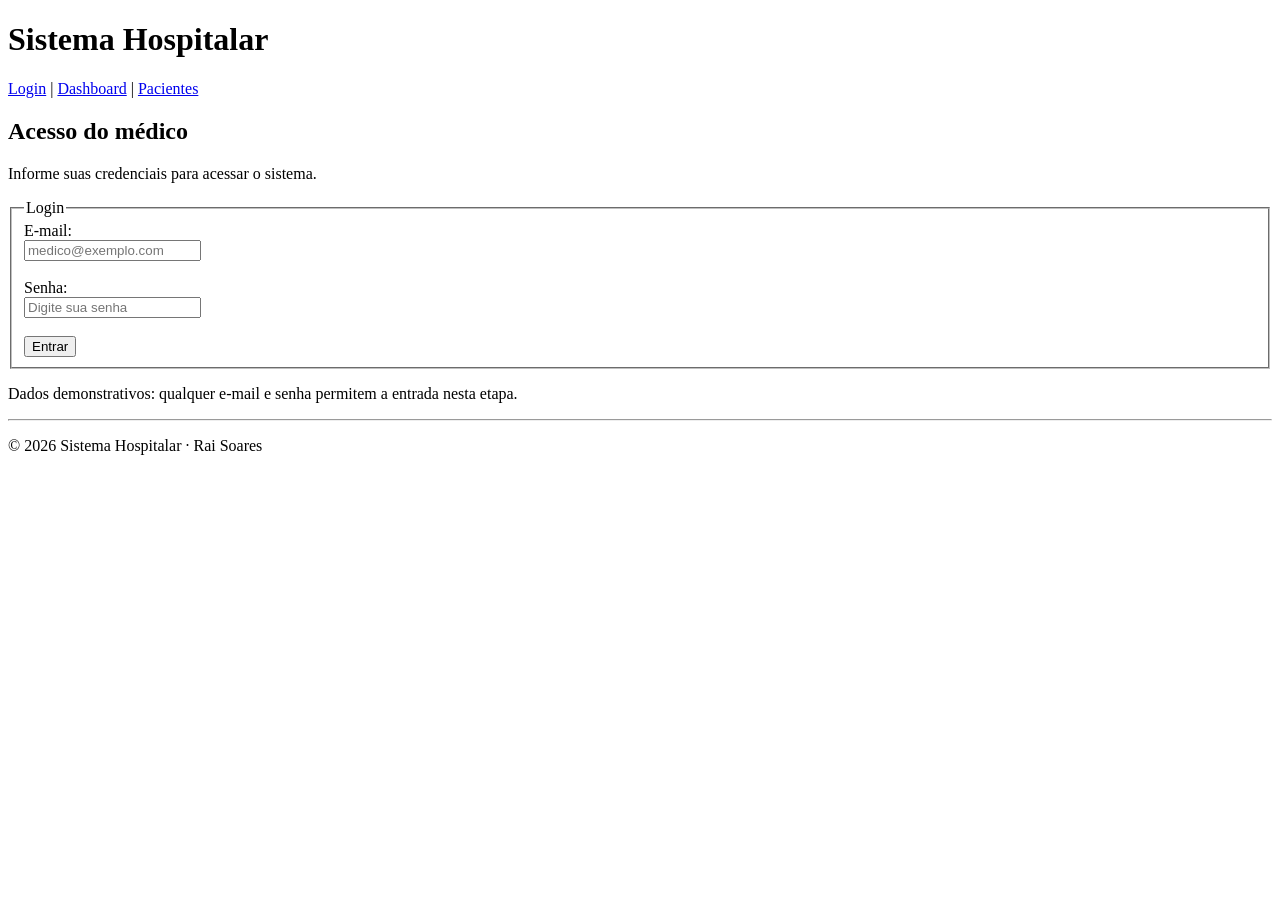
==== index.html @ 8c27e959 "(chore): Adição dos arquivos HTML do projeto." ====
<!DOCTYPE html>
<html lang="pt-br">
<head>
    <meta charset="UTF-8">
    <meta name="author" content="Rai Soares">
    <meta name="description" content="Tela de acesso ao Sistema Hospitalar, destinada ao médico.">
    <meta name="viewport" content="width=device-width, initial-scale=1.0">
    <title>Login | Sistema Hospitalar</title>
</head>
<body>
    <header>
        <h1>Sistema Hospitalar</h1>
        <nav>
            <a href="index.html">Login</a> |
            <a href="html/dashboard.html">Dashboard</a> |
            <a href="html/pacientes.html">Pacientes</a>
        </nav>
    </header>

    <main>
        <section>
            <h2>Acesso do médico</h2>
            <p>Informe suas credenciais para acessar o sistema.</p>

            <form>
                <fieldset>
                    <legend>Login</legend>

                    <label for="email">E-mail:</label><br>
                    <input type="email" id="email" name="email" placeholder="medico@exemplo.com" required><br><br>

                    <label for="senha">Senha:</label><br>
                    <input type="password" id="senha" name="senha" placeholder="Digite sua senha" required><br><br>

                    <input type="submit" value="Entrar">
                </fieldset>
            </form>
        </section>

        <aside>
            <p>Dados demonstrativos: qualquer e-mail e senha permitem a entrada nesta etapa.</p>
        </aside>
    </main>

    <footer>
        <hr>
        <p>&copy; 2026 Sistema Hospitalar &middot; Rai Soares</p>
    </footer>
</body>
</html>
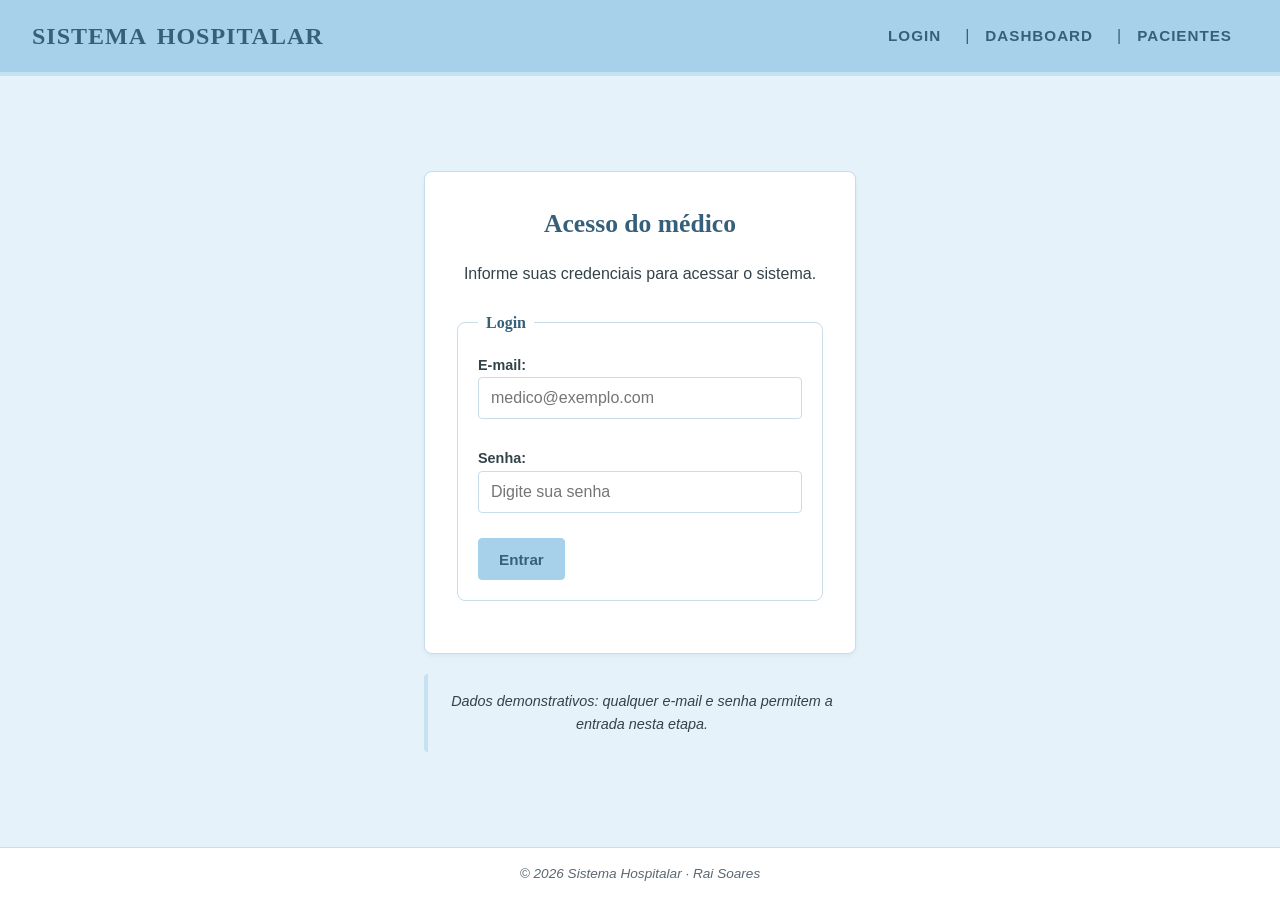
==== commit 19998f22: "(style): Implementa estilização e vincula CSS às páginas HTML." ====
--- a/index.html
+++ b/index.html
@@ -5,6 +5,8 @@
     <meta name="author" content="Rai Soares">
     <meta name="description" content="Tela de acesso ao Sistema Hospitalar, destinada ao médico.">
     <meta name="viewport" content="width=device-width, initial-scale=1.0">
+    <link rel="stylesheet" href="css/global.css">
+    <link rel="stylesheet" href="css/login.css">
     <title>Login | Sistema Hospitalar</title>
 </head>
 <body>
--- a/css/global.css
+++ b/css/global.css
@@ -0,0 +1,407 @@
+:root {
+    --cor-primaria: #a7d1eb;
+    --cor-primaria-escura: #4d7895;
+    --cor-primaria-texto: #365f7a;
+    --cor-secundaria: #c5e1f2;
+    --cor-texto: #34434a;
+    --cor-fundo: #f2f8fc;
+    --cor-destaque: #e5f2fa;
+    --cor-borda: #c8dce9;
+    --cor-perigo: #c0392b;
+    --cor-perigo-escura: #96281b;
+    --fonte-principal: Arial, sans-serif;
+    --fonte-titulo: Georgia, "Times New Roman", serif;
+}
+
+* {
+    box-sizing: border-box;
+    margin: 0;
+    padding: 0;
+}
+
+body {
+    display: flex;
+    flex-direction: column;
+    min-height: 100vh;
+    font-family: var(--fonte-principal);
+    font-size: 1rem;
+    line-height: 1.6;
+    color: var(--cor-texto);
+    background-color: var(--cor-fundo);
+}
+
+a {
+    color: var(--cor-primaria-texto);
+    font-weight: 700;
+    text-decoration: none;
+}
+
+a:hover {
+    text-decoration: underline;
+}
+
+header {
+    display: flex;
+    flex-wrap: wrap;
+    justify-content: space-between;
+    align-items: center;
+    gap: 12px;
+    padding: 16px 32px;
+    background: var(--cor-primaria);
+    color: var(--cor-primaria-texto);
+    border-bottom: 4px solid var(--cor-secundaria);
+}
+
+header h1 {
+    font-family: var(--fonte-titulo);
+    font-size: 1.5rem;
+    font-weight: 700;
+    letter-spacing: 1px;
+    word-spacing: 4px;
+    text-transform: uppercase;
+}
+
+nav {
+    display: flex;
+    flex-wrap: wrap;
+    align-items: center;
+}
+
+nav a {
+    margin-right: 8px;
+    padding: 8px 16px;
+    border-radius: 4px;
+    color: var(--cor-primaria-texto);
+    font-size: 0.95rem;
+    font-weight: 700;
+    text-decoration: none;
+    text-transform: uppercase;
+    letter-spacing: 1px;
+    transition: background-color 0.2s;
+}
+
+nav a:last-child {
+    margin-right: 0;
+}
+
+nav a:hover {
+    background-color: var(--cor-primaria-escura);
+    color: #ffffff;
+    text-decoration: none;
+}
+
+main {
+    flex: 1;
+    width: 100%;
+    max-width: 1100px;
+    margin: 0 auto;
+    padding-top: 32px;
+    padding-bottom: 48px;
+    padding-left: 24px;
+    padding-right: 24px;
+}
+
+h2 {
+    margin-bottom: 20px;
+    padding-bottom: 8px;
+    border-bottom: 2px solid var(--cor-secundaria);
+    font-family: var(--fonte-titulo);
+    font-size: 1.8rem;
+    color: var(--cor-primaria-texto);
+}
+
+h3 {
+    margin-bottom: 12px;
+    font-family: var(--fonte-titulo);
+    font-size: 1.2rem;
+    color: var(--cor-primaria-texto);
+}
+
+main > p {
+    margin-bottom: 16px;
+}
+
+section {
+    margin-bottom: 24px;
+    padding: 20px;
+    background-color: #ffffff;
+    border: 1px solid var(--cor-borda);
+    border-radius: 8px;
+    box-shadow: 0 2px 4px rgba(77, 120, 149, 0.08);
+    overflow-x: auto;
+}
+
+aside {
+    padding: 16px 20px;
+    background-color: var(--cor-destaque);
+    border-left: 4px solid var(--cor-secundaria);
+    border-radius: 4px;
+}
+
+ul,
+ol {
+    padding-left: 20px;
+}
+
+li {
+    margin-bottom: 4px;
+}
+
+details summary {
+    font-weight: 700;
+    color: var(--cor-primaria-texto);
+    cursor: pointer;
+}
+
+details p {
+    margin-top: 8px;
+    text-indent: 20px;
+}
+
+.voltar {
+    margin-bottom: 20px;
+}
+
+.acao-principal {
+    margin-bottom: 16px;
+}
+
+.acao-principal a {
+    display: inline-block;
+    padding: 10px 18px;
+    background-color: var(--cor-primaria);
+    border-radius: 4px;
+    color: var(--cor-primaria-texto);
+    transition: background-color 0.2s;
+}
+
+.acao-principal a:hover {
+    background-color: var(--cor-primaria-escura);
+    color: #ffffff;
+    text-decoration: none;
+}
+
+.links-acao {
+    display: flex;
+    flex-wrap: wrap;
+    gap: 16px;
+    margin-top: 12px;
+}
+
+.acoes {
+    display: flex;
+    flex-wrap: wrap;
+    align-items: center;
+    gap: 12px;
+}
+
+table {
+    width: 100%;
+    min-width: 520px;
+    border-collapse: collapse;
+    border: 1px solid var(--cor-borda);
+}
+
+th {
+    padding: 10px 12px;
+    background-color: var(--cor-primaria);
+    color: var(--cor-primaria-texto);
+    font-size: 0.85rem;
+    font-weight: 700;
+    letter-spacing: 1px;
+    text-align: left;
+    text-transform: uppercase;
+}
+
+td {
+    padding: 10px 12px;
+    border-bottom: 1px solid var(--cor-borda);
+}
+
+tbody tr:nth-child(even) {
+    background-color: #f6f9fb;
+}
+
+tbody tr:hover {
+    background-color: var(--cor-destaque);
+}
+
+fieldset {
+    margin-bottom: 20px;
+    padding: 16px 20px 20px 20px;
+    background-color: #ffffff;
+    border: 1px solid var(--cor-borda);
+    border-radius: 8px;
+    min-width: 0;
+}
+
+legend {
+    padding: 0 8px;
+    font-family: var(--fonte-titulo);
+    font-weight: 700;
+    color: var(--cor-primaria-texto);
+}
+
+.campo {
+    display: flex;
+    flex-direction: column;
+    gap: 6px;
+    margin-bottom: 16px;
+}
+
+label,
+.rotulo {
+    font-size: 0.9rem;
+    font-weight: 700;
+}
+
+input,
+select,
+textarea {
+    width: 100%;
+    height: 42px;
+    padding: 10px 12px;
+    background-color: #ffffff;
+    border: 1px solid var(--cor-borda);
+    border-radius: 4px;
+    color: var(--cor-texto);
+    font-family: inherit;
+    font-size: 1rem;
+}
+
+textarea {
+    height: auto;
+    min-height: 100px;
+    line-height: 1.5;
+    resize: vertical;
+}
+
+input:focus,
+select:focus,
+textarea:focus {
+    border-color: var(--cor-primaria-escura);
+    outline: 2px solid var(--cor-primaria-escura);
+}
+
+input[type="radio"] {
+    width: auto;
+    height: auto;
+}
+
+input[type="file"] {
+    height: auto;
+    padding: 8px;
+}
+
+.opcoes {
+    display: flex;
+    flex-wrap: wrap;
+    gap: 16px;
+}
+
+.opcoes label {
+    display: flex;
+    align-items: center;
+    gap: 6px;
+    font-weight: 400;
+}
+
+.botoes {
+    display: flex;
+    flex-wrap: wrap;
+    align-items: center;
+    gap: 12px;
+    margin-top: 8px;
+}
+
+.botoes a {
+    display: flex;
+    align-items: center;
+    height: 42px;
+    padding: 0 16px;
+    border: 1px solid var(--cor-borda);
+    border-radius: 4px;
+    background-color: #ffffff;
+}
+
+.botoes a:hover {
+    text-decoration: none;
+    background-color: var(--cor-destaque);
+}
+
+button,
+input[type="submit"],
+input[type="reset"] {
+    width: auto;
+    height: 42px;
+    padding: 0 20px;
+    border-radius: 4px;
+    font-family: inherit;
+    font-size: 0.95rem;
+    font-weight: 700;
+    cursor: pointer;
+    transition: background-color 0.2s;
+}
+
+input[type="submit"] {
+    background-color: var(--cor-primaria);
+    border: 1px solid var(--cor-primaria);
+    color: var(--cor-primaria-texto);
+}
+
+input[type="submit"]:hover {
+    background-color: var(--cor-primaria-escura);
+    color: #ffffff;
+}
+
+input[type="reset"] {
+    background-color: #ffffff;
+    border: 1px solid var(--cor-primaria);
+    color: var(--cor-primaria-texto);
+}
+
+input[type="reset"]:hover {
+    background-color: var(--cor-destaque);
+}
+
+button {
+    height: 34px;
+    padding: 0 14px;
+    background-color: var(--cor-perigo);
+    border: 1px solid var(--cor-perigo);
+    color: #ffffff;
+}
+
+button:hover {
+    background-color: var(--cor-perigo-escura);
+}
+
+footer {
+    padding: 16px;
+    background-color: #ffffff;
+    border-top: 1px solid var(--cor-borda);
+    color: #5a6772;
+    font: italic 400 0.85rem/1.5 Arial, sans-serif;
+    text-align: center;
+}
+
+footer hr {
+    display: none;
+}
+
+@media (max-width: 700px) {
+    header {
+        flex-direction: column;
+        align-items: flex-start;
+        padding: 16px;
+    }
+
+    main {
+        padding-left: 16px;
+        padding-right: 16px;
+    }
+
+    h2 {
+        font-size: 1.5rem;
+    }
+}
--- a/css/login.css
+++ b/css/login.css
@@ -0,0 +1,46 @@
+body {
+    background-color: var(--cor-destaque);
+}
+
+main {
+    display: flex;
+    flex-direction: column;
+    align-items: center;
+    justify-content: center;
+    gap: 20px;
+    max-width: 480px;
+    padding-top: 48px;
+}
+
+main section {
+    width: 100%;
+    padding: 32px;
+    margin-bottom: 0;
+}
+
+main h2 {
+    margin-bottom: 8px;
+    border-bottom: none;
+    font-size: 1.6rem;
+    text-align: center;
+}
+
+main section > p {
+    margin-bottom: 24px;
+    text-align: center;
+}
+
+main aside {
+    width: 100%;
+    font-size: 0.9rem;
+    font-style: italic;
+    text-align: center;
+}
+
+.botoes {
+    justify-content: center;
+}
+
+.botoes input[type="submit"] {
+    width: 100%;
+}
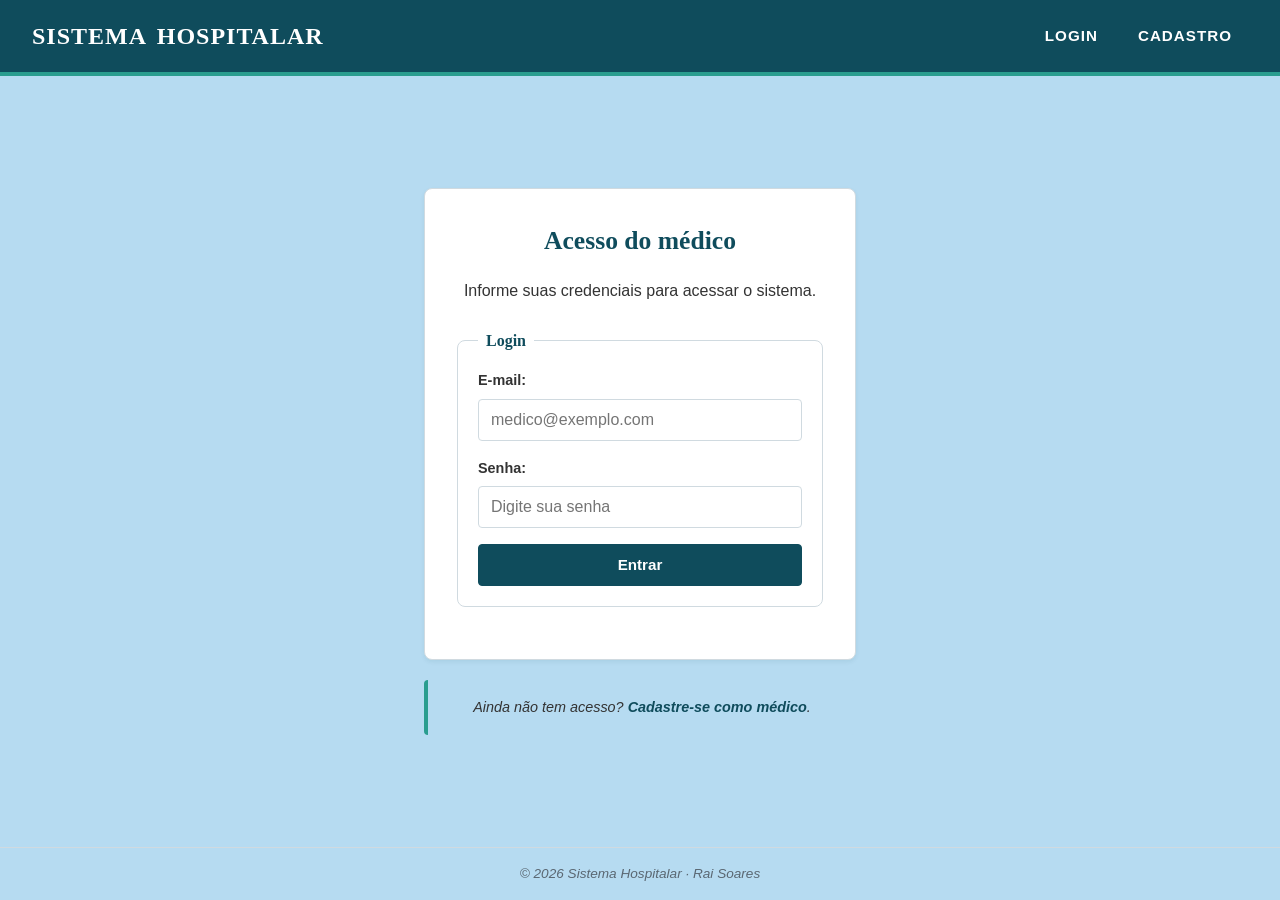
==== commit 0deef613: "feat(html): Adição de atributos aos campos dos formulários." ====
--- a/index.html
+++ b/index.html
@@ -5,17 +5,16 @@
     <meta name="author" content="Rai Soares">
     <meta name="description" content="Tela de acesso ao Sistema Hospitalar, destinada ao médico.">
     <meta name="viewport" content="width=device-width, initial-scale=1.0">
+    <title>Login | Sistema Hospitalar</title>
     <link rel="stylesheet" href="css/global.css">
     <link rel="stylesheet" href="css/login.css">
-    <title>Login | Sistema Hospitalar</title>
 </head>
-<body>
+<body data-acesso="publico">
     <header>
         <h1>Sistema Hospitalar</h1>
         <nav>
-            <a href="index.html">Login</a> |
-            <a href="html/dashboard.html">Dashboard</a> |
-            <a href="html/pacientes.html">Pacientes</a>
+            <a href="index.html">Login</a>
+            <a href="html/cadastro-medico.html">Cadastro</a>
         </nav>
     </header>
 
@@ -24,23 +23,29 @@
             <h2>Acesso do médico</h2>
             <p>Informe suas credenciais para acessar o sistema.</p>
 
-            <form>
+            <form id="form-login" method="post">
                 <fieldset>
                     <legend>Login</legend>
 
-                    <label for="email">E-mail:</label><br>
-                    <input type="email" id="email" name="email" placeholder="medico@exemplo.com" required><br><br>
+                    <div class="campo">
+                        <label for="email">E-mail:</label>
+                        <input type="email" id="email" name="email" placeholder="medico@exemplo.com" autocomplete="username" required>
+                    </div>
 
-                    <label for="senha">Senha:</label><br>
-                    <input type="password" id="senha" name="senha" placeholder="Digite sua senha" required><br><br>
+                    <div class="campo">
+                        <label for="senha">Senha:</label>
+                        <input type="password" id="senha" name="senha" placeholder="Digite sua senha" autocomplete="current-password" required>
+                    </div>
 
-                    <input type="submit" value="Entrar">
+                    <div class="botoes">
+                        <input type="submit" value="Entrar">
+                    </div>
                 </fieldset>
             </form>
         </section>
 
         <aside>
-            <p>Dados demonstrativos: qualquer e-mail e senha permitem a entrada nesta etapa.</p>
+            <p>Ainda não tem acesso? <a href="html/cadastro-medico.html">Cadastre-se como médico</a>.</p>
         </aside>
     </main>
 
@@ -48,5 +53,9 @@
         <hr>
         <p>&copy; 2026 Sistema Hospitalar &middot; Rai Soares</p>
     </footer>
+
+    <script src="js/storage.js"></script>
+    <script src="js/global.js"></script>
+    <script src="js/login.js"></script>
 </body>
-</html>+</html>
--- a/css/global.css
+++ b/css/global.css
@@ -1,12 +1,11 @@
 :root {
-    --cor-primaria: #a7d1eb;
-    --cor-primaria-escura: #4d7895;
-    --cor-primaria-texto: #365f7a;
-    --cor-secundaria: #c5e1f2;
-    --cor-texto: #34434a;
-    --cor-fundo: #f2f8fc;
-    --cor-destaque: #e5f2fa;
-    --cor-borda: #c8dce9;
+    --cor-primaria: #0f4c5c;
+    --cor-primaria-escura: #0b3a47;
+    --cor-secundaria: #2a9d8f;
+    --cor-texto: #333333;
+    --cor-fundo: #a3d0f0;
+    --cor-destaque: #b6dbf1;
+    --cor-borda: #d0dae0;
     --cor-perigo: #c0392b;
     --cor-perigo-escura: #96281b;
     --fonte-principal: Arial, sans-serif;
@@ -31,7 +30,7 @@
 }
 
 a {
-    color: var(--cor-primaria-texto);
+    color: var(--cor-primaria);
     font-weight: 700;
     text-decoration: none;
 }
@@ -48,7 +47,7 @@
     gap: 12px;
     padding: 16px 32px;
     background: var(--cor-primaria);
-    color: var(--cor-primaria-texto);
+    color: #ffffff;
     border-bottom: 4px solid var(--cor-secundaria);
 }
 
@@ -71,7 +70,7 @@
     margin-right: 8px;
     padding: 8px 16px;
     border-radius: 4px;
-    color: var(--cor-primaria-texto);
+    color: #ffffff;
     font-size: 0.95rem;
     font-weight: 700;
     text-decoration: none;
@@ -86,7 +85,6 @@
 
 nav a:hover {
     background-color: var(--cor-primaria-escura);
-    color: #ffffff;
     text-decoration: none;
 }
 
@@ -107,14 +105,14 @@
     border-bottom: 2px solid var(--cor-secundaria);
     font-family: var(--fonte-titulo);
     font-size: 1.8rem;
-    color: var(--cor-primaria-texto);
+    color: var(--cor-primaria);
 }
 
 h3 {
     margin-bottom: 12px;
     font-family: var(--fonte-titulo);
     font-size: 1.2rem;
-    color: var(--cor-primaria-texto);
+    color: var(--cor-primaria);
 }
 
 main > p {
@@ -127,7 +125,7 @@
     background-color: #ffffff;
     border: 1px solid var(--cor-borda);
     border-radius: 8px;
-    box-shadow: 0 2px 4px rgba(77, 120, 149, 0.08);
+    box-shadow: 0 2px 4px rgba(15, 76, 92, 0.08);
     overflow-x: auto;
 }
 
@@ -149,7 +147,7 @@
 
 details summary {
     font-weight: 700;
-    color: var(--cor-primaria-texto);
+    color: var(--cor-primaria);
     cursor: pointer;
 }
 
@@ -171,13 +169,12 @@
     padding: 10px 18px;
     background-color: var(--cor-primaria);
     border-radius: 4px;
-    color: var(--cor-primaria-texto);
+    color: #ffffff;
     transition: background-color 0.2s;
 }
 
 .acao-principal a:hover {
     background-color: var(--cor-primaria-escura);
-    color: #ffffff;
     text-decoration: none;
 }
 
@@ -205,7 +202,7 @@
 th {
     padding: 10px 12px;
     background-color: var(--cor-primaria);
-    color: var(--cor-primaria-texto);
+    color: #ffffff;
     font-size: 0.85rem;
     font-weight: 700;
     letter-spacing: 1px;
@@ -219,7 +216,7 @@
 }
 
 tbody tr:nth-child(even) {
-    background-color: #f6f9fb;
+    background-color: #f8fafb;
 }
 
 tbody tr:hover {
@@ -236,10 +233,14 @@
 }
 
 legend {
+    display: table;
+    max-width: 100%;
     padding: 0 8px;
+    border-radius: 3px 3px 0 0;
+    background-color: #ffffff;
     font-family: var(--fonte-titulo);
     font-weight: 700;
-    color: var(--cor-primaria-texto);
+    color: var(--cor-primaria);
 }
 
 .campo {
@@ -279,8 +280,8 @@
 input:focus,
 select:focus,
 textarea:focus {
-    border-color: var(--cor-primaria-escura);
-    outline: 2px solid var(--cor-primaria-escura);
+    border-color: var(--cor-secundaria);
+    outline: 2px solid var(--cor-secundaria);
 }
 
 input[type="radio"] {
@@ -346,18 +347,17 @@
 input[type="submit"] {
     background-color: var(--cor-primaria);
     border: 1px solid var(--cor-primaria);
-    color: var(--cor-primaria-texto);
+    color: #ffffff;
 }
 
 input[type="submit"]:hover {
     background-color: var(--cor-primaria-escura);
-    color: #ffffff;
 }
 
 input[type="reset"] {
     background-color: #ffffff;
     border: 1px solid var(--cor-primaria);
-    color: var(--cor-primaria-texto);
+    color: var(--cor-primaria);
 }
 
 input[type="reset"]:hover {
@@ -378,7 +378,6 @@
 
 footer {
     padding: 16px;
-    background-color: #ffffff;
     border-top: 1px solid var(--cor-borda);
     color: #5a6772;
     font: italic 400 0.85rem/1.5 Arial, sans-serif;
@@ -387,6 +386,40 @@
 
 footer hr {
     display: none;
+}
+
+.aviso {
+    flex: 0 0 100%;
+    margin-bottom: 16px;
+    padding: 12px 16px;
+    border-left: 4px solid var(--cor-secundaria);
+    border-radius: 4px;
+    background-color: var(--cor-destaque);
+    color: var(--cor-primaria);
+    font-weight: 700;
+}
+
+.aviso ul {
+    padding-left: 20px;
+}
+
+.aviso-erro {
+    border-left-color: var(--cor-perigo);
+    background-color: #fdecea;
+    color: var(--cor-perigo-escura);
+}
+
+.vazio {
+    padding: 16px 12px;
+    color: #5a6772;
+    font-style: italic;
+    text-align: center;
+}
+
+.dica {
+    color: #5a6772;
+    font-size: 0.85rem;
+    font-style: italic;
 }
 
 @media (max-width: 700px) {
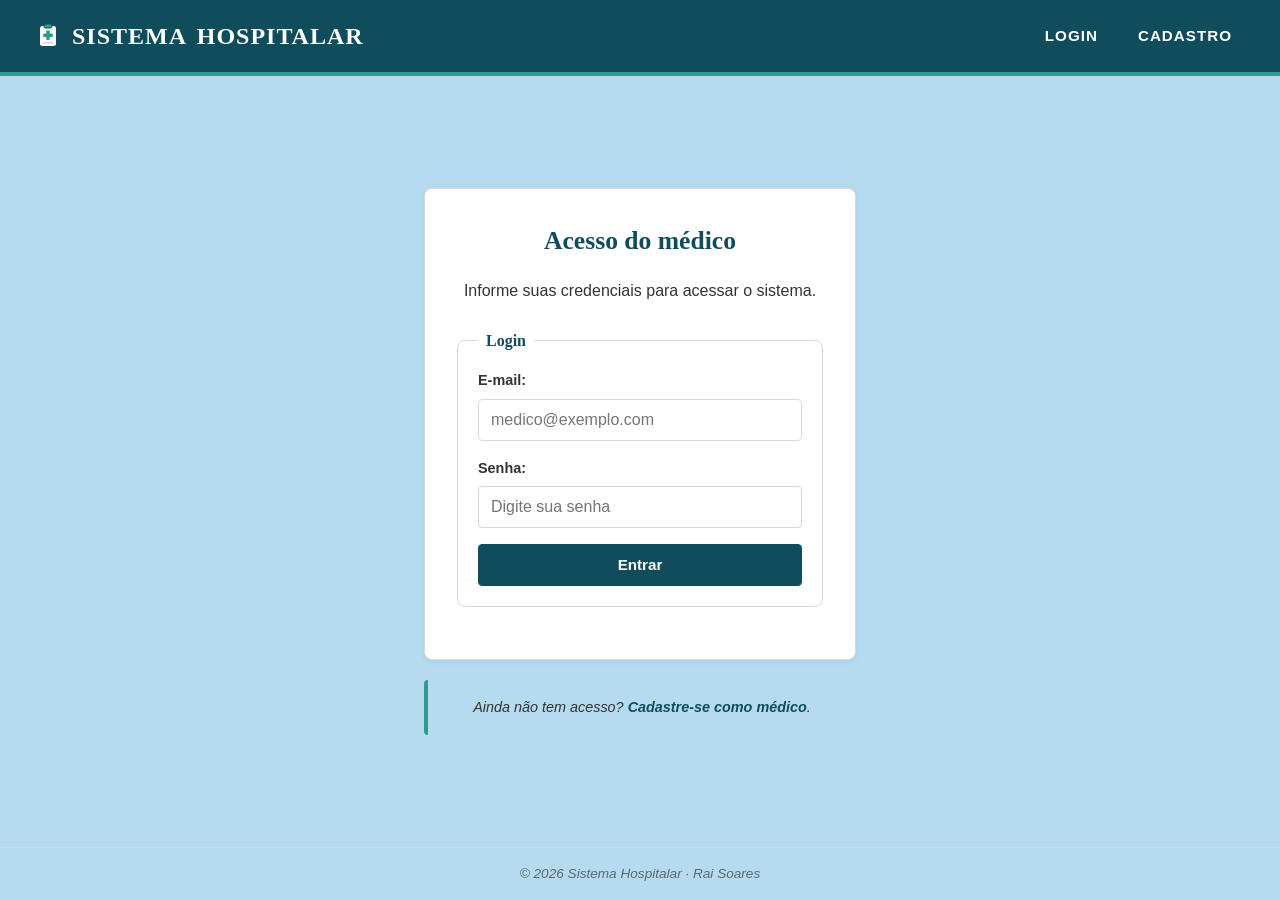
==== commit da264b2f: "(style): Padroniza ícone e título dos headers." ====
--- a/index.html
+++ b/index.html
@@ -5,13 +5,15 @@
     <meta name="author" content="Rai Soares">
     <meta name="description" content="Tela de acesso ao Sistema Hospitalar, destinada ao médico.">
     <meta name="viewport" content="width=device-width, initial-scale=1.0">
+    <link rel="icon" type="image/svg+xml" href="images/icone.svg">
+    <link rel="apple-touch-icon" href="images/icone-180.png">
     <title>Login | Sistema Hospitalar</title>
     <link rel="stylesheet" href="css/global.css">
     <link rel="stylesheet" href="css/login.css">
 </head>
 <body data-acesso="publico">
     <header>
-        <h1>Sistema Hospitalar</h1>
+        <h1><img src="./images/icone.svg" alt="" width="32" height="32"> Sistema Hospitalar</h1>
         <nav>
             <a href="index.html">Login</a>
             <a href="html/cadastro-medico.html">Cadastro</a>
@@ -58,4 +60,4 @@
     <script src="js/global.js"></script>
     <script src="js/login.js"></script>
 </body>
-</html>
+</html>
--- a/css/global.css
+++ b/css/global.css
@@ -52,6 +52,9 @@
 }
 
 header h1 {
+    display: flex;
+    align-items: center;
+    gap: 8px;
     font-family: var(--fonte-titulo);
     font-size: 1.5rem;
     font-weight: 700;
